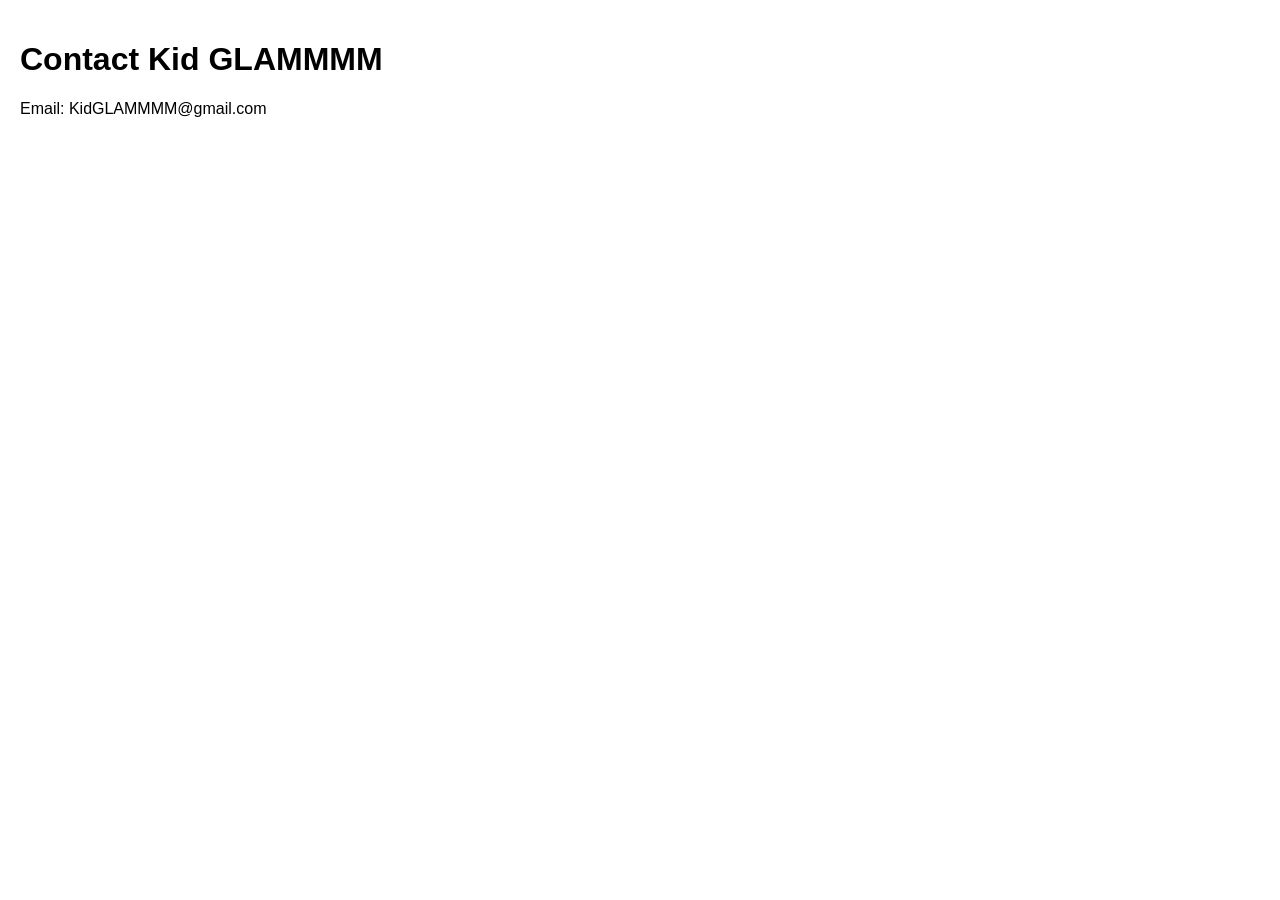
==== contact.html @ 2466f767 "Add files via upload" ====
<!DOCTYPE html>
<html lang="en">
<head>
    <meta charset="UTF-8">
    <title>GET IN TOUCH</title>
</head>
<body>

    <div id="global-header"></div>

    <main>
        <h1>Contact Kid GLAMMMM</h1>
        <p>Email: KidGLAMMMM@gmail.com</p>
    </main>

    <div id="global-footer"></div>

    <script src="app.js"></script>
</body>
</html>
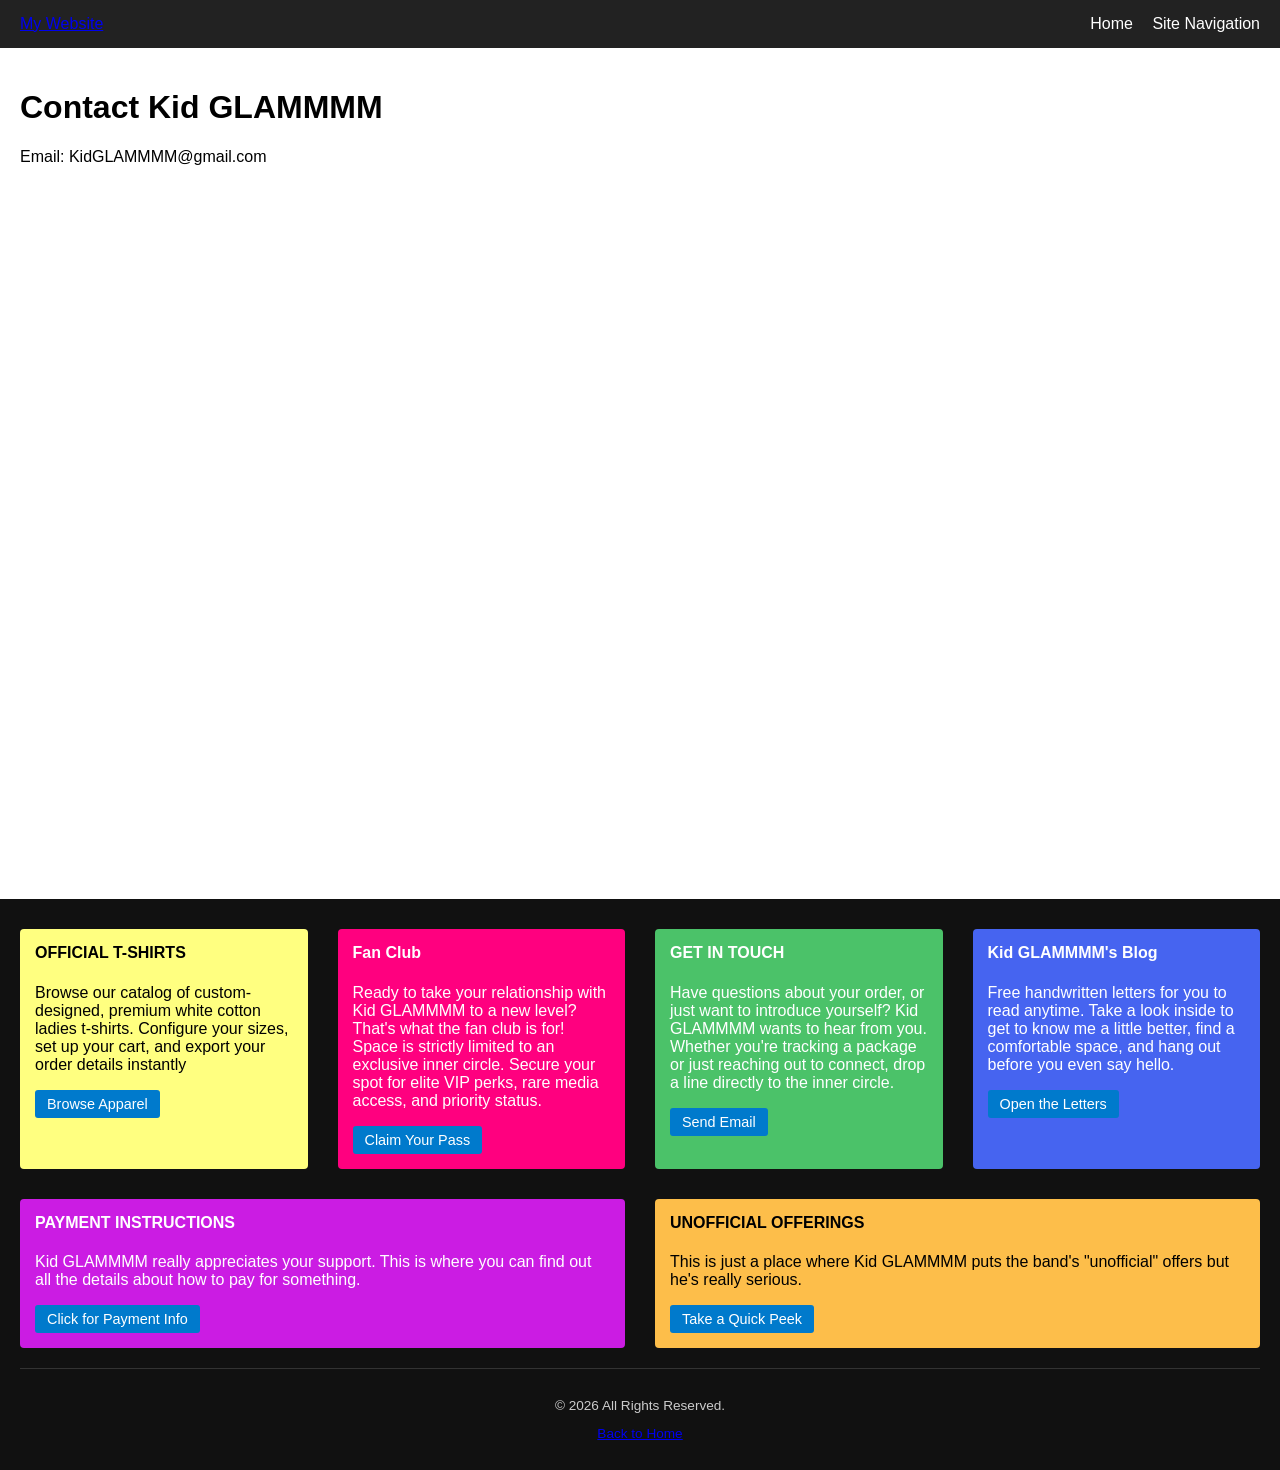
==== commit 1fae6798: "Auto-Sync contact.html via Manager" ====
--- a/contact.html
+++ b/contact.html
@@ -1,20 +1,22 @@
 <!DOCTYPE html>
 <html lang="en">
-<head>
-    <meta charset="UTF-8">
+  <head>
+    <meta http-equiv="content-type" content="text/html; charset=UTF-8">
     <title>GET IN TOUCH</title>
-</head>
-<body>
+  </head>
+  <body>
+    <div id="global-header"></div>
+    <main>
+      <h1>Contact Kid GLAMMMM</h1>
+      <p>Email: KidGLAMMMM@gmail.com</p>
+      <div class="video-container"> <iframe src="https://www.youtube.com/embed/kIotS0F82UA?si=bxHxwJd2DlUtJLi9" 
-    <div id="global-header"></div>
+          title="YouTube video player" allow="accelerometer; autoplay; clipboard-write; encrypted-media; gyroscope; picture-in-picture; web-share" 
-    <main>
-        <h1>Contact Kid GLAMMMM</h1>
-        <p>Email: KidGLAMMMM@gmail.com</p>
+          referrerpolicy="strict-origin-when-cross-origin" allowfullscreen="" frameborder="0"></iframe>
+      </div>
     </main>
-
     <div id="global-footer"></div>
-
     <script src="app.js"></script>
-</body>
-</html>+  </body>
+</html>
